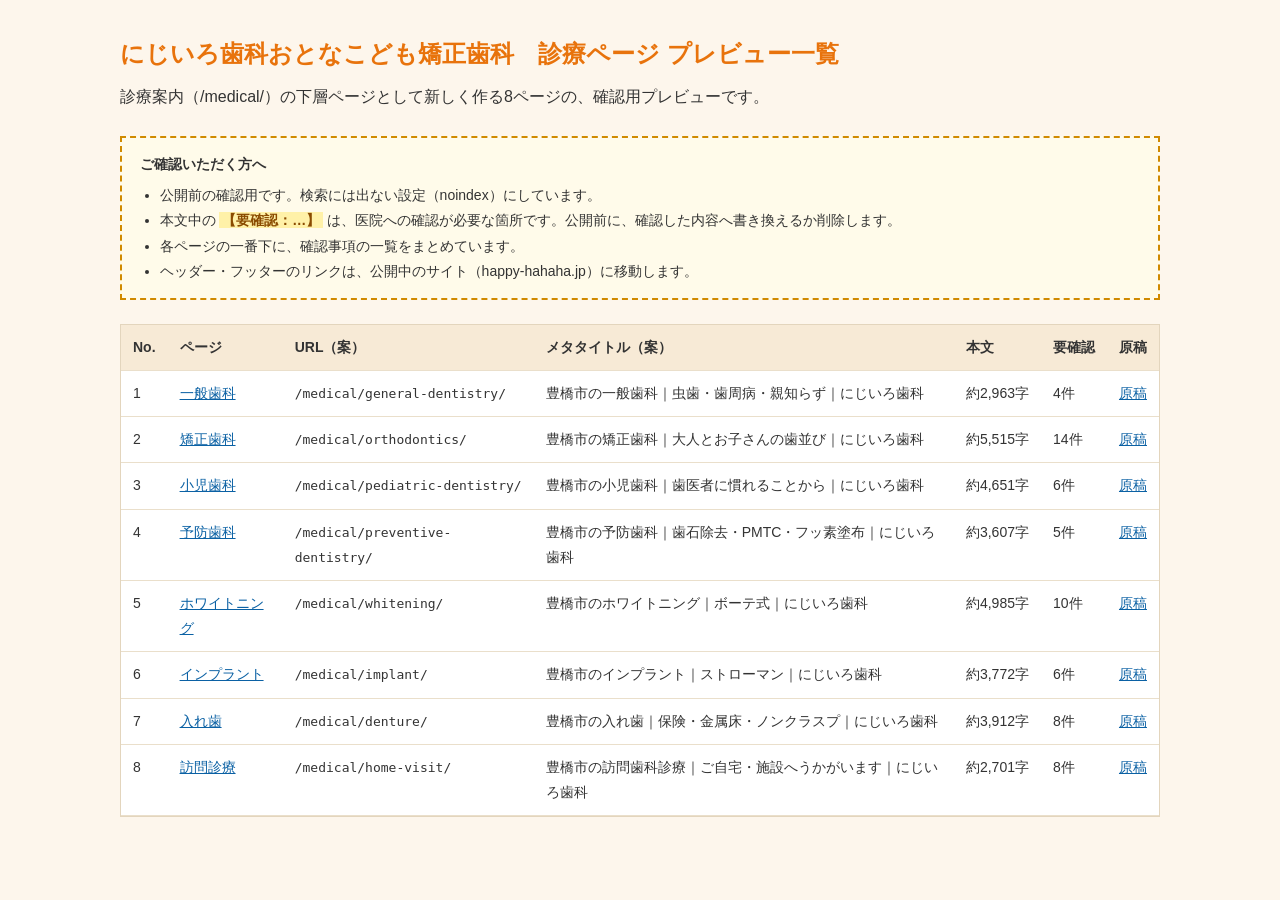
==== index.html @ 1517ced8 "診療ページ8本のプレビューを追加 診療案内の下層ページ（一般歯科・矯正歯科・小児歯科・予防歯科・ ホワイトニング・インプラント・入れ歯・訪問診療）の確認用プレビュー。 本文は2026年11月24日時点" ====
<!doctype html>
<html lang="ja">
<head>
<meta charset="UTF-8">
<meta name="viewport" content="width=device-width,initial-scale=1">
<meta name="robots" content="noindex,nofollow">
<title>にじいろ歯科 診療ページ プレビュー一覧</title>
<style>
body{font-family:"Yu Gothic","Hiragino Kaku Gothic ProN","Meiryo",sans-serif;color:#333;line-height:1.8;margin:0;background:#fdf6ec}
main{max-width:1040px;margin:0 auto;padding:32px 16px 60px}
h1{font-size:24px;margin:0 0 8px;color:#e8730c}
.lead{margin:0 0 24px}
.note{background:#fffbea;border:2px dashed #d08a00;padding:14px 18px;margin:0 0 24px;font-size:14px}
.note ul{margin:6px 0 0;padding-left:1.4em}
.wrap{overflow-x:auto;background:#fff;border:1px solid #e3d5bd}
table{border-collapse:collapse;width:100%;min-width:760px;font-size:14px}
th,td{border-bottom:1px solid #eadfcb;padding:10px 12px;text-align:left;vertical-align:top}
th{background:#f7ead6;white-space:nowrap}
td.num{white-space:nowrap}
a{color:#0b61a4}
mark{background:#fff1a8;color:#8a4b00;font-weight:bold;padding:0 .2em}
code{font-size:13px}
</style>
</head>
<body>
<main>
<h1>にじいろ歯科おとなこども矯正歯科　診療ページ プレビュー一覧</h1>
<p class="lead">診療案内（/medical/）の下層ページとして新しく作る8ページの、確認用プレビューです。</p>
<div class="note">
<strong>ご確認いただく方へ</strong>
<ul>
<li>公開前の確認用です。検索には出ない設定（noindex）にしています。</li>
<li>本文中の <mark>【要確認：…】</mark> は、医院への確認が必要な箇所です。公開前に、確認した内容へ書き換えるか削除します。</li>
<li>各ページの一番下に、確認事項の一覧をまとめています。</li>
<li>ヘッダー・フッターのリンクは、公開中のサイト（happy-hahaha.jp）に移動します。</li>
</ul>
</div>
<div class="wrap">
<table>
<thead><tr><th>No.</th><th>ページ</th><th>URL（案）</th><th>メタタイトル（案）</th><th>本文</th><th>要確認</th><th>原稿</th></tr></thead>
<tbody>
<tr>
<td>1</td>
<td><a href="general-dentistry/">一般歯科</a></td>
<td><code>/medical/general-dentistry/</code></td>
<td>豊橋市の一般歯科｜虫歯・歯周病・親知らず｜にじいろ歯科</td>
<td class="num">約2,963字</td>
<td class="num">4件</td>
<td><a href="https://docs.google.com/document/d/1CIARPXCbxigJw2HkEvW5fNhesfWqLI4gMTmMrQtQ5IU/edit" target="_blank" rel="noopener">原稿</a></td>
</tr>
<tr>
<td>2</td>
<td><a href="orthodontics/">矯正歯科</a></td>
<td><code>/medical/orthodontics/</code></td>
<td>豊橋市の矯正歯科｜大人とお子さんの歯並び｜にじいろ歯科</td>
<td class="num">約5,515字</td>
<td class="num">14件</td>
<td><a href="https://docs.google.com/document/d/1JyUJt7Xb5l0RMFAjO8QoP84_OzH3vMvsMTwrz1gVdYM/edit" target="_blank" rel="noopener">原稿</a></td>
</tr>
<tr>
<td>3</td>
<td><a href="pediatric-dentistry/">小児歯科</a></td>
<td><code>/medical/pediatric-dentistry/</code></td>
<td>豊橋市の小児歯科｜歯医者に慣れることから｜にじいろ歯科</td>
<td class="num">約4,651字</td>
<td class="num">6件</td>
<td><a href="https://docs.google.com/document/d/1x3ptTlVs14uczaeonimRsqCIB83cKyOy6QvqIi4SsmM/edit" target="_blank" rel="noopener">原稿</a></td>
</tr>
<tr>
<td>4</td>
<td><a href="preventive-dentistry/">予防歯科</a></td>
<td><code>/medical/preventive-dentistry/</code></td>
<td>豊橋市の予防歯科｜歯石除去・PMTC・フッ素塗布｜にじいろ歯科</td>
<td class="num">約3,607字</td>
<td class="num">5件</td>
<td><a href="https://docs.google.com/document/d/1k7Q87y-W3rAf6eUfQcqVJc9UkhgYMw2nFLFkTSCb6XE/edit" target="_blank" rel="noopener">原稿</a></td>
</tr>
<tr>
<td>5</td>
<td><a href="whitening/">ホワイトニング</a></td>
<td><code>/medical/whitening/</code></td>
<td>豊橋市のホワイトニング｜ボーテ式｜にじいろ歯科</td>
<td class="num">約4,985字</td>
<td class="num">10件</td>
<td><a href="https://docs.google.com/document/d/1e94c1_rcdFxUChwhN5x5GAC-YwYFjf8uyJNFJcFUe3Q/edit" target="_blank" rel="noopener">原稿</a></td>
</tr>
<tr>
<td>6</td>
<td><a href="implant/">インプラント</a></td>
<td><code>/medical/implant/</code></td>
<td>豊橋市のインプラント｜ストローマン｜にじいろ歯科</td>
<td class="num">約3,772字</td>
<td class="num">6件</td>
<td><a href="https://docs.google.com/document/d/1eIR1o9AhfD9Uq6sYHzb6mSPX5L_c5Nq6kGa85Oe39E8/edit" target="_blank" rel="noopener">原稿</a></td>
</tr>
<tr>
<td>7</td>
<td><a href="denture/">入れ歯</a></td>
<td><code>/medical/denture/</code></td>
<td>豊橋市の入れ歯｜保険・金属床・ノンクラスプ｜にじいろ歯科</td>
<td class="num">約3,912字</td>
<td class="num">8件</td>
<td><a href="https://docs.google.com/document/d/14cgQVnfIB1Ix8luPYFMzHzpUWMnNXYpLHGDowXsQQHA/edit" target="_blank" rel="noopener">原稿</a></td>
</tr>
<tr>
<td>8</td>
<td><a href="home-visit/">訪問診療</a></td>
<td><code>/medical/home-visit/</code></td>
<td>豊橋市の訪問歯科診療｜ご自宅・施設へうかがいます｜にじいろ歯科</td>
<td class="num">約2,701字</td>
<td class="num">8件</td>
<td><a href="https://docs.google.com/document/d/19xRM4yYa_HDG4kPhhNBTjT4BEIlU79GdhzCb2CMOlSk/edit" target="_blank" rel="noopener">原稿</a></td>
</tr>
</tbody>
</table>
</div>
</main>
</body>
</html>
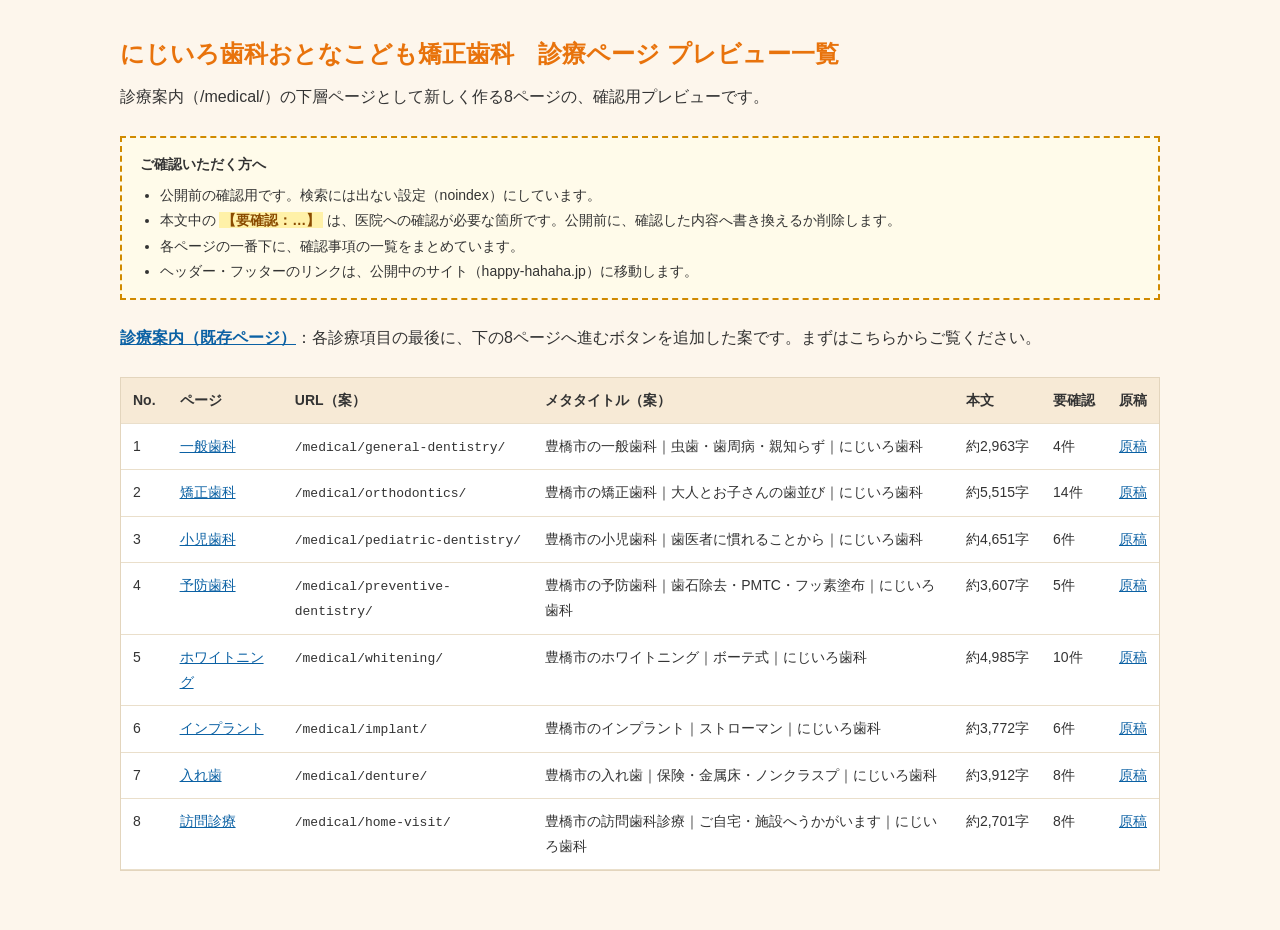
==== commit fc82357f: "診療案内ページに下層ページへのリンクボタンを追加 既存の診療案内（/medical/）を写した medical/ を追加し、各診療項目の 最後に対応する下層ページへ進むボタンを入れた。 各下層ページの" ====
--- a/index.html
+++ b/index.html
@@ -35,6 +35,7 @@
 <li>ヘッダー・フッターのリンクは、公開中のサイト（happy-hahaha.jp）に移動します。</li>
 </ul>
 </div>
+<p class="lead"><strong><a href="medical/">診療案内（既存ページ）</a></strong>：各診療項目の最後に、下の8ページへ進むボタンを追加した案です。まずはこちらからご覧ください。</p>
 <div class="wrap">
 <table>
 <thead><tr><th>No.</th><th>ページ</th><th>URL（案）</th><th>メタタイトル（案）</th><th>本文</th><th>要確認</th><th>原稿</th></tr></thead>
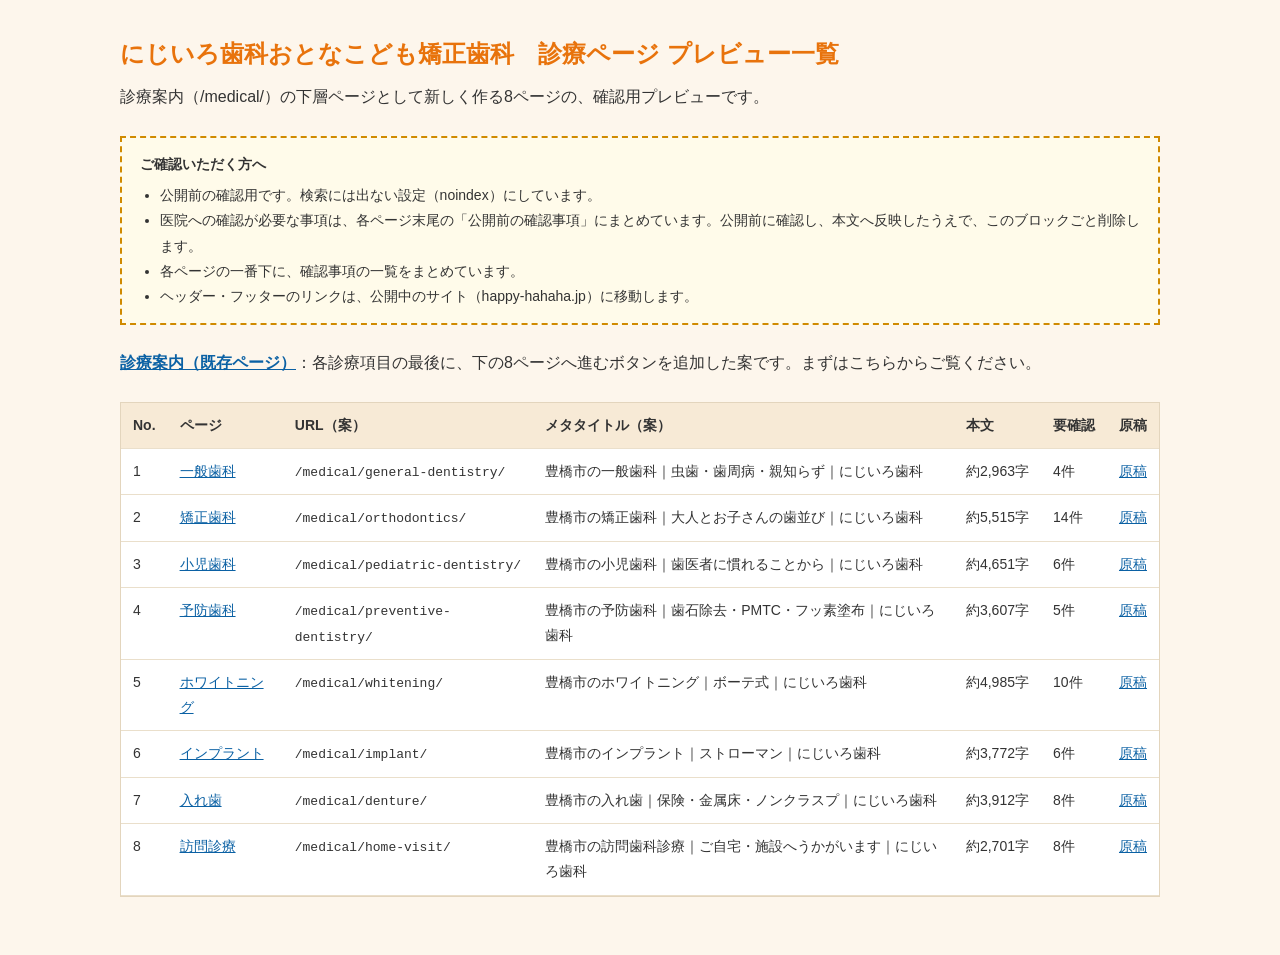
==== commit c64fac50: "全ページ: 本文中の【要確認】を削除（各ページ末尾にまとめ済み） Co-Authored-By: Claude Sonnet 5.5 <noreply@anthropic.com>" ====
--- a/index.html
+++ b/index.html
@@ -30,7 +30,7 @@
 <strong>ご確認いただく方へ</strong>
 <ul>
 <li>公開前の確認用です。検索には出ない設定（noindex）にしています。</li>
-<li>本文中の <mark>【要確認：…】</mark> は、医院への確認が必要な箇所です。公開前に、確認した内容へ書き換えるか削除します。</li>
+<li>医院への確認が必要な事項は、各ページ末尾の「公開前の確認事項」にまとめています。公開前に確認し、本文へ反映したうえで、このブロックごと削除します。</li>
 <li>各ページの一番下に、確認事項の一覧をまとめています。</li>
 <li>ヘッダー・フッターのリンクは、公開中のサイト（happy-hahaha.jp）に移動します。</li>
 </ul>
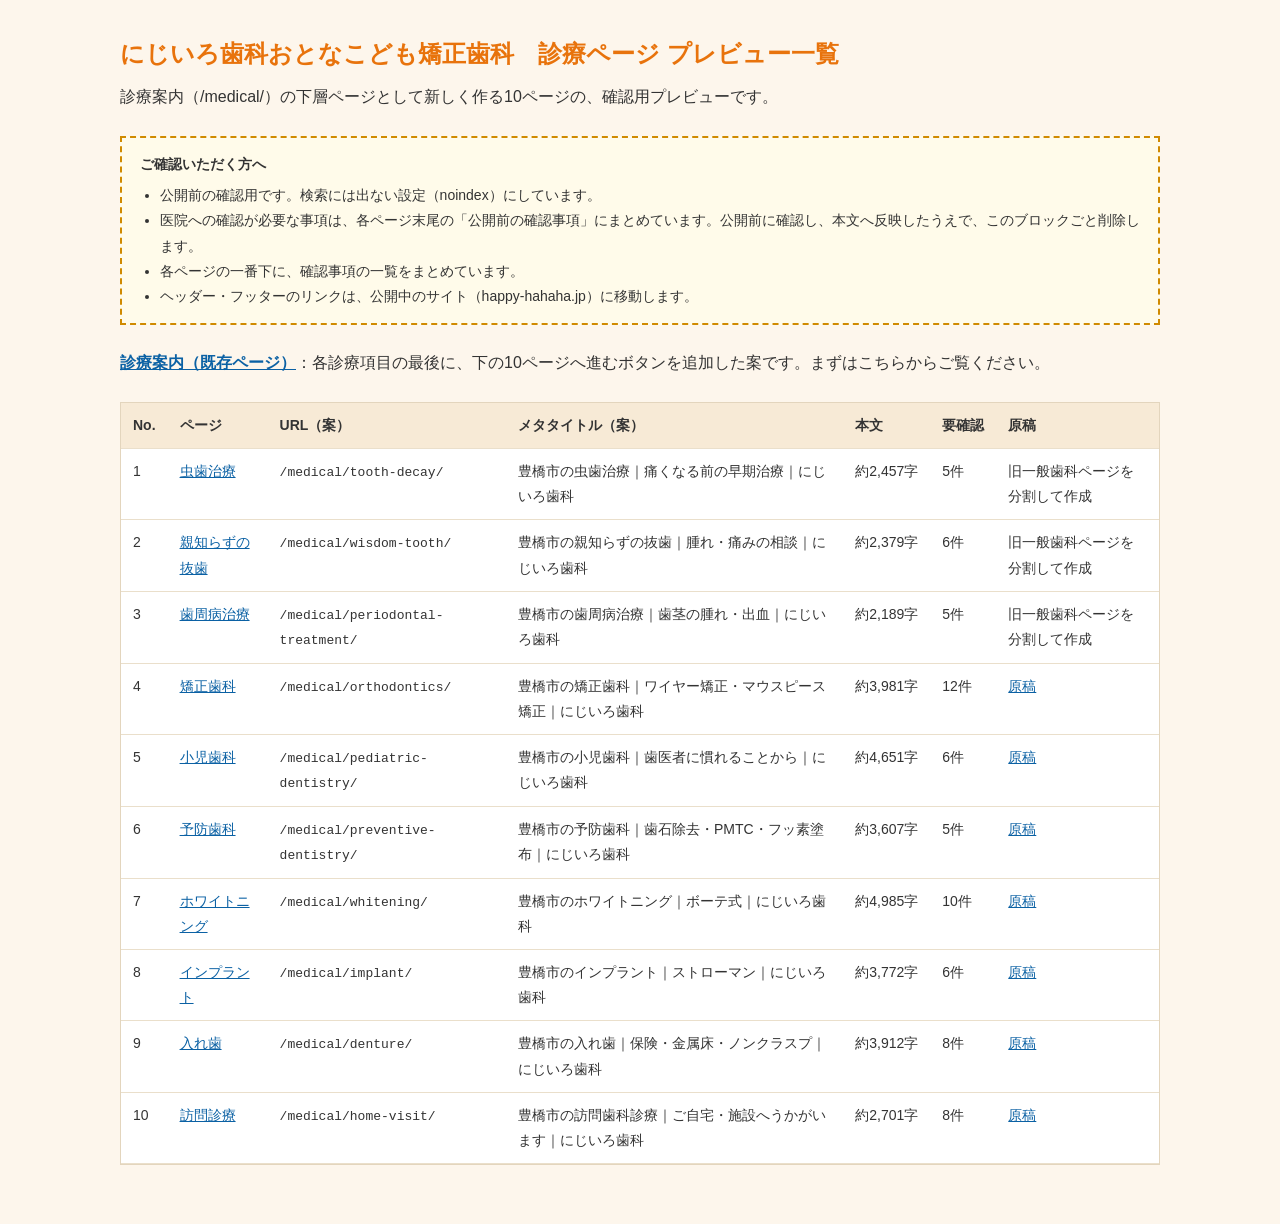
==== commit 856be286: "一般歯科ページを削除し、虫歯治療・親知らずの抜歯・歯周病治療ページを新規作成。矯正歯科は小児矯正を除き大人の矯正に書き換え Co-Authored-By: Claude Sonnet 5.5 <nor" ====
--- a/index.html
+++ b/index.html
@@ -25,7 +25,7 @@
 <body>
 <main>
 <h1>にじいろ歯科おとなこども矯正歯科　診療ページ プレビュー一覧</h1>
-<p class="lead">診療案内（/medical/）の下層ページとして新しく作る8ページの、確認用プレビューです。</p>
+<p class="lead">診療案内（/medical/）の下層ページとして新しく作る10ページの、確認用プレビューです。</p>
 <div class="note">
 <strong>ご確認いただく方へ</strong>
 <ul>
@@ -35,31 +35,49 @@
 <li>ヘッダー・フッターのリンクは、公開中のサイト（happy-hahaha.jp）に移動します。</li>
 </ul>
 </div>
-<p class="lead"><strong><a href="medical/">診療案内（既存ページ）</a></strong>：各診療項目の最後に、下の8ページへ進むボタンを追加した案です。まずはこちらからご覧ください。</p>
+<p class="lead"><strong><a href="medical/">診療案内（既存ページ）</a></strong>：各診療項目の最後に、下の10ページへ進むボタンを追加した案です。まずはこちらからご覧ください。</p>
 <div class="wrap">
 <table>
 <thead><tr><th>No.</th><th>ページ</th><th>URL（案）</th><th>メタタイトル（案）</th><th>本文</th><th>要確認</th><th>原稿</th></tr></thead>
 <tbody>
 <tr>
 <td>1</td>
-<td><a href="general-dentistry/">一般歯科</a></td>
-<td><code>/medical/general-dentistry/</code></td>
-<td>豊橋市の一般歯科｜虫歯・歯周病・親知らず｜にじいろ歯科</td>
-<td class="num">約2,963字</td>
-<td class="num">4件</td>
-<td><a href="https://docs.google.com/document/d/1CIARPXCbxigJw2HkEvW5fNhesfWqLI4gMTmMrQtQ5IU/edit" target="_blank" rel="noopener">原稿</a></td>
+<td><a href="tooth-decay/">虫歯治療</a></td>
+<td><code>/medical/tooth-decay/</code></td>
+<td>豊橋市の虫歯治療｜痛くなる前の早期治療｜にじいろ歯科</td>
+<td class="num">約2,457字</td>
+<td class="num">5件</td>
+<td>旧一般歯科ページを分割して作成</td>
 </tr>
 <tr>
 <td>2</td>
+<td><a href="wisdom-tooth/">親知らずの抜歯</a></td>
+<td><code>/medical/wisdom-tooth/</code></td>
+<td>豊橋市の親知らずの抜歯｜腫れ・痛みの相談｜にじいろ歯科</td>
+<td class="num">約2,379字</td>
+<td class="num">6件</td>
+<td>旧一般歯科ページを分割して作成</td>
+</tr>
+<tr>
+<td>3</td>
+<td><a href="periodontal-treatment/">歯周病治療</a></td>
+<td><code>/medical/periodontal-treatment/</code></td>
+<td>豊橋市の歯周病治療｜歯茎の腫れ・出血｜にじいろ歯科</td>
+<td class="num">約2,189字</td>
+<td class="num">5件</td>
+<td>旧一般歯科ページを分割して作成</td>
+</tr>
+<tr>
+<td>4</td>
 <td><a href="orthodontics/">矯正歯科</a></td>
 <td><code>/medical/orthodontics/</code></td>
-<td>豊橋市の矯正歯科｜大人とお子さんの歯並び｜にじいろ歯科</td>
-<td class="num">約5,515字</td>
-<td class="num">14件</td>
+<td>豊橋市の矯正歯科｜ワイヤー矯正・マウスピース矯正｜にじいろ歯科</td>
+<td class="num">約3,981字</td>
+<td class="num">12件</td>
 <td><a href="https://docs.google.com/document/d/1JyUJt7Xb5l0RMFAjO8QoP84_OzH3vMvsMTwrz1gVdYM/edit" target="_blank" rel="noopener">原稿</a></td>
 </tr>
 <tr>
-<td>3</td>
+<td>5</td>
 <td><a href="pediatric-dentistry/">小児歯科</a></td>
 <td><code>/medical/pediatric-dentistry/</code></td>
 <td>豊橋市の小児歯科｜歯医者に慣れることから｜にじいろ歯科</td>
@@ -68,7 +86,7 @@
 <td><a href="https://docs.google.com/document/d/1x3ptTlVs14uczaeonimRsqCIB83cKyOy6QvqIi4SsmM/edit" target="_blank" rel="noopener">原稿</a></td>
 </tr>
 <tr>
-<td>4</td>
+<td>6</td>
 <td><a href="preventive-dentistry/">予防歯科</a></td>
 <td><code>/medical/preventive-dentistry/</code></td>
 <td>豊橋市の予防歯科｜歯石除去・PMTC・フッ素塗布｜にじいろ歯科</td>
@@ -77,7 +95,7 @@
 <td><a href="https://docs.google.com/document/d/1k7Q87y-W3rAf6eUfQcqVJc9UkhgYMw2nFLFkTSCb6XE/edit" target="_blank" rel="noopener">原稿</a></td>
 </tr>
 <tr>
-<td>5</td>
+<td>7</td>
 <td><a href="whitening/">ホワイトニング</a></td>
 <td><code>/medical/whitening/</code></td>
 <td>豊橋市のホワイトニング｜ボーテ式｜にじいろ歯科</td>
@@ -86,7 +104,7 @@
 <td><a href="https://docs.google.com/document/d/1e94c1_rcdFxUChwhN5x5GAC-YwYFjf8uyJNFJcFUe3Q/edit" target="_blank" rel="noopener">原稿</a></td>
 </tr>
 <tr>
-<td>6</td>
+<td>8</td>
 <td><a href="implant/">インプラント</a></td>
 <td><code>/medical/implant/</code></td>
 <td>豊橋市のインプラント｜ストローマン｜にじいろ歯科</td>
@@ -95,7 +113,7 @@
 <td><a href="https://docs.google.com/document/d/1eIR1o9AhfD9Uq6sYHzb6mSPX5L_c5Nq6kGa85Oe39E8/edit" target="_blank" rel="noopener">原稿</a></td>
 </tr>
 <tr>
-<td>7</td>
+<td>9</td>
 <td><a href="denture/">入れ歯</a></td>
 <td><code>/medical/denture/</code></td>
 <td>豊橋市の入れ歯｜保険・金属床・ノンクラスプ｜にじいろ歯科</td>
@@ -104,7 +122,7 @@
 <td><a href="https://docs.google.com/document/d/14cgQVnfIB1Ix8luPYFMzHzpUWMnNXYpLHGDowXsQQHA/edit" target="_blank" rel="noopener">原稿</a></td>
 </tr>
 <tr>
-<td>8</td>
+<td>10</td>
 <td><a href="home-visit/">訪問診療</a></td>
 <td><code>/medical/home-visit/</code></td>
 <td>豊橋市の訪問歯科診療｜ご自宅・施設へうかがいます｜にじいろ歯科</td>
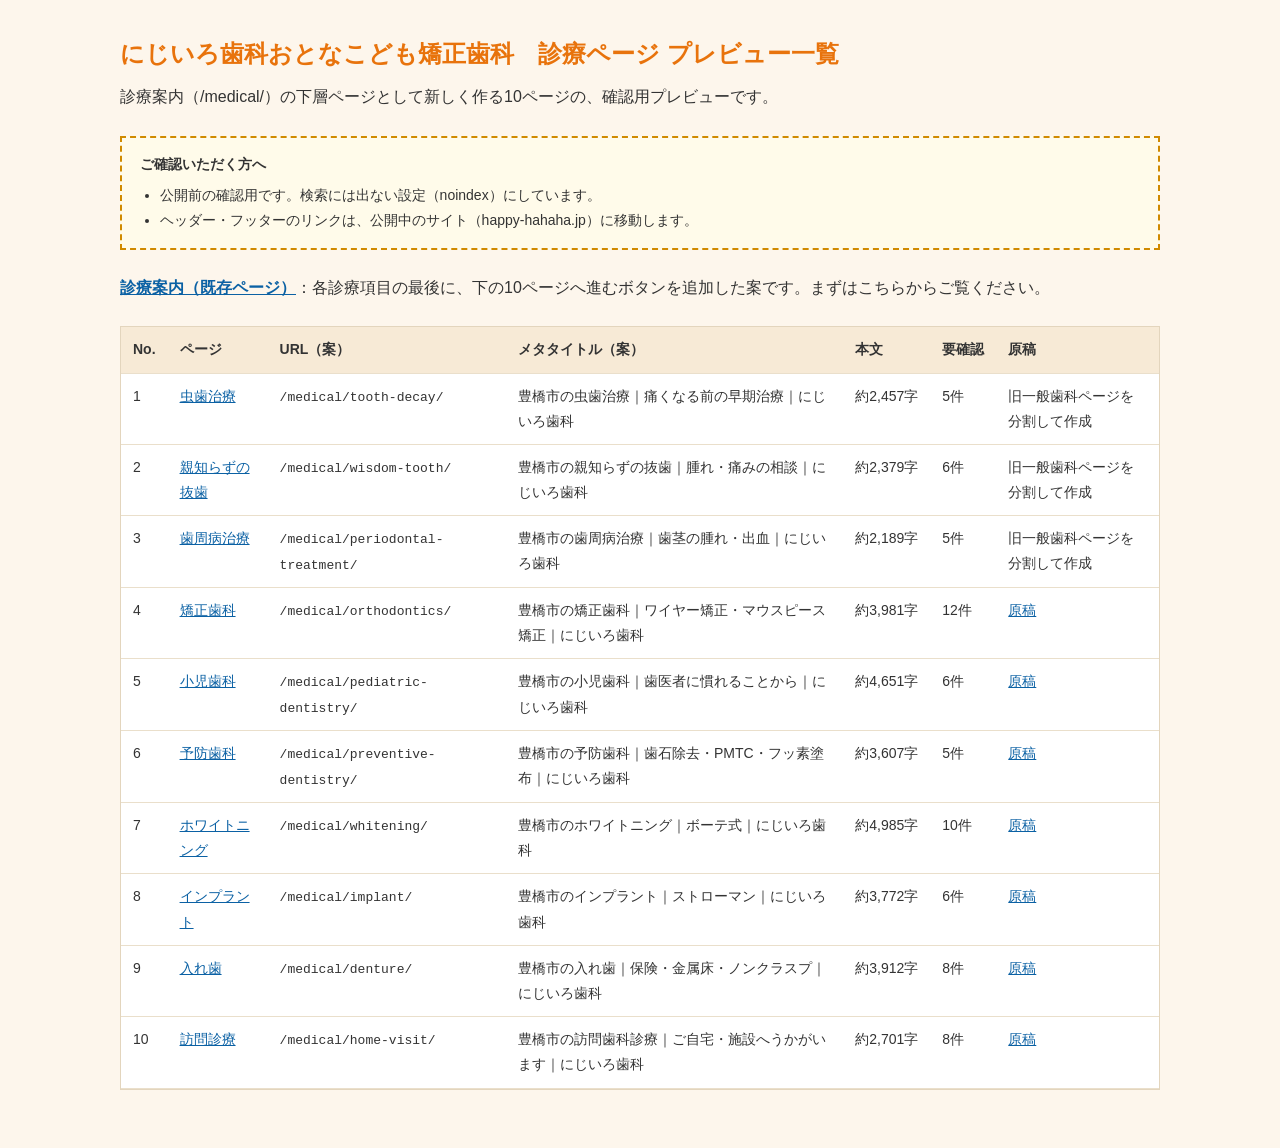
==== commit e9c5f211: "全ページ: 公開前の確認事項ブロックを削除 Co-Authored-By: Claude Sonnet 5.5 <noreply@anthropic.com>" ====
--- a/index.html
+++ b/index.html
@@ -30,8 +30,6 @@
 <strong>ご確認いただく方へ</strong>
 <ul>
 <li>公開前の確認用です。検索には出ない設定（noindex）にしています。</li>
-<li>医院への確認が必要な事項は、各ページ末尾の「公開前の確認事項」にまとめています。公開前に確認し、本文へ反映したうえで、このブロックごと削除します。</li>
-<li>各ページの一番下に、確認事項の一覧をまとめています。</li>
 <li>ヘッダー・フッターのリンクは、公開中のサイト（happy-hahaha.jp）に移動します。</li>
 </ul>
 </div>
